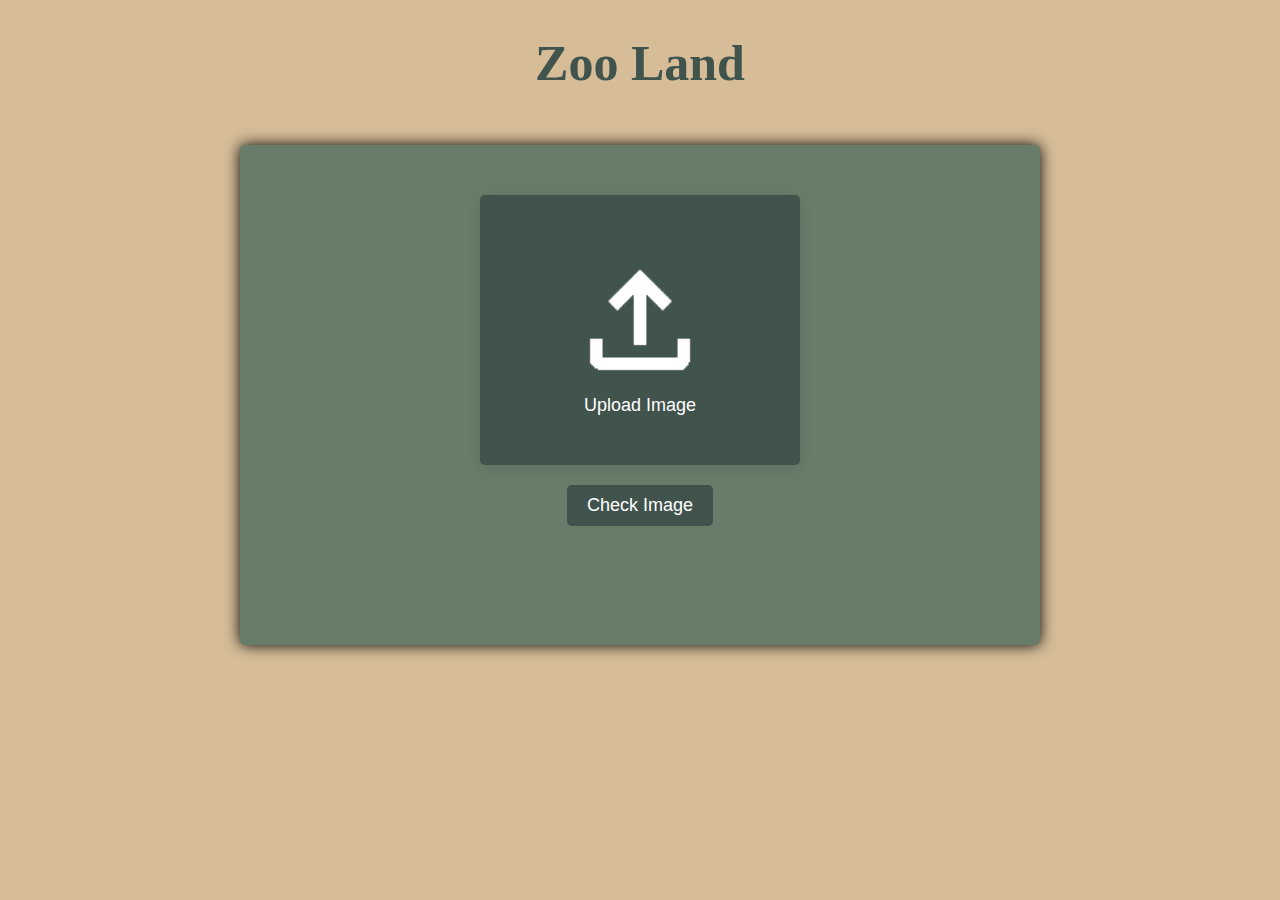
==== frontend/index.html @ b6fd09cd "changed a lot of stuff" ====
<!DOCTYPE html>
<html lang="en">
  <head>
    <meta charset="UTF-8" />
    <meta http-equiv="X-UA-Compatible" content="IE=edge" />
    <meta name="viewport" content="width=device-width, initial-scale=1.0" />
    <link rel="stylesheet" href="index.css" />

    <title>Zoo Land</title>
  </head>
  <body>
    <h1 id="title">Zoo Land</h1>
    <div class="main-box">
      <div class="container">
        <div id="form">
          <div id="photobox">
            <img
              id="uploadImg"
              src="../../assets/uploadfile.png"
              alt=""
              height="150px"
              onclick=""
            />
            <input type="file" id="fileInput" accept="Image/*" />
            <p id="upText">Upload Image</p>
          </div>
          <input id="upbutton" type="button" value="Check Image" />

          <img
            id="undoicon"
            class="hidden"
            height="50px"
            onclick=""
            src="../../assets/undopic.png"
            alt=""
          />
        </div>
      </div>
    </div>
    <script src="script.js"></script>
  </body>
</html>
---- frontend/index.css ----
* {
  box-sizing: border-box;
}
body {
  background-color: #d6bd98;
  margin: 0;
  width: 100%;
  height: 100vh;
  display: flex;
  flex-direction: column;
}
#title {
  color: #40534c;
  text-align: center;
  font-size: 50px;
}
.main-box {
  display: flex;
  flex: 1;
}
.container {
  position: relative;
  background-color: #677d6a;
  width: 800px;
  height: 500px;
  margin: auto;
  margin-top: 20px;
  border-radius: 5px;
  box-shadow: 0 0 15px rgba(0, 0, 0, 2);
}
#form {
  align-items: center;
  display: flex;
  flex-direction: column;
}
#upbutton {
  background-color: #40534c;
  border: none;
  color: white;
  padding: 10px 20px;
  border-radius: 5px;
  transition: 0.3s;
  margin-top: 20px;
  display: flex;
  cursor: pointer;
  font-size: 18px;
}
#upbutton:hover {
  background-color: #1a3636;
  transform: scale(1.05);
}
#photobox {
  height: 270px;
  width: 320px;
  margin-top: 50px;
  background-color: #40534c;
  border-radius: 5px;
  box-shadow: 0 4px 15px rgba(0, 0, 0, 0.1);
  border: 5px solid transparent;
  display: flex;
  flex-direction: column;
  flex-wrap: nowrap;
  justify-content: center;
  align-items: center;
}
#photobox:hover {
  border: 5px solid #1a3636;
  transform: scale(1.05);
}
#uploadImg {
  width: 150px;
  height: 150px;
  object-fit: cover;
  cursor: pointer;
  margin: 0;
  padding: 0;
}
#undoicon {
  position: absolute;
  left: 0;
}
.hidden {
  display: none;
}
#upText {
  margin: 0;
  padding: 0;
  text-align: center;
  color: white;
  font-family: sans-serif;
  font-size: 18px;
}
#fileInput {
  display: none;
}
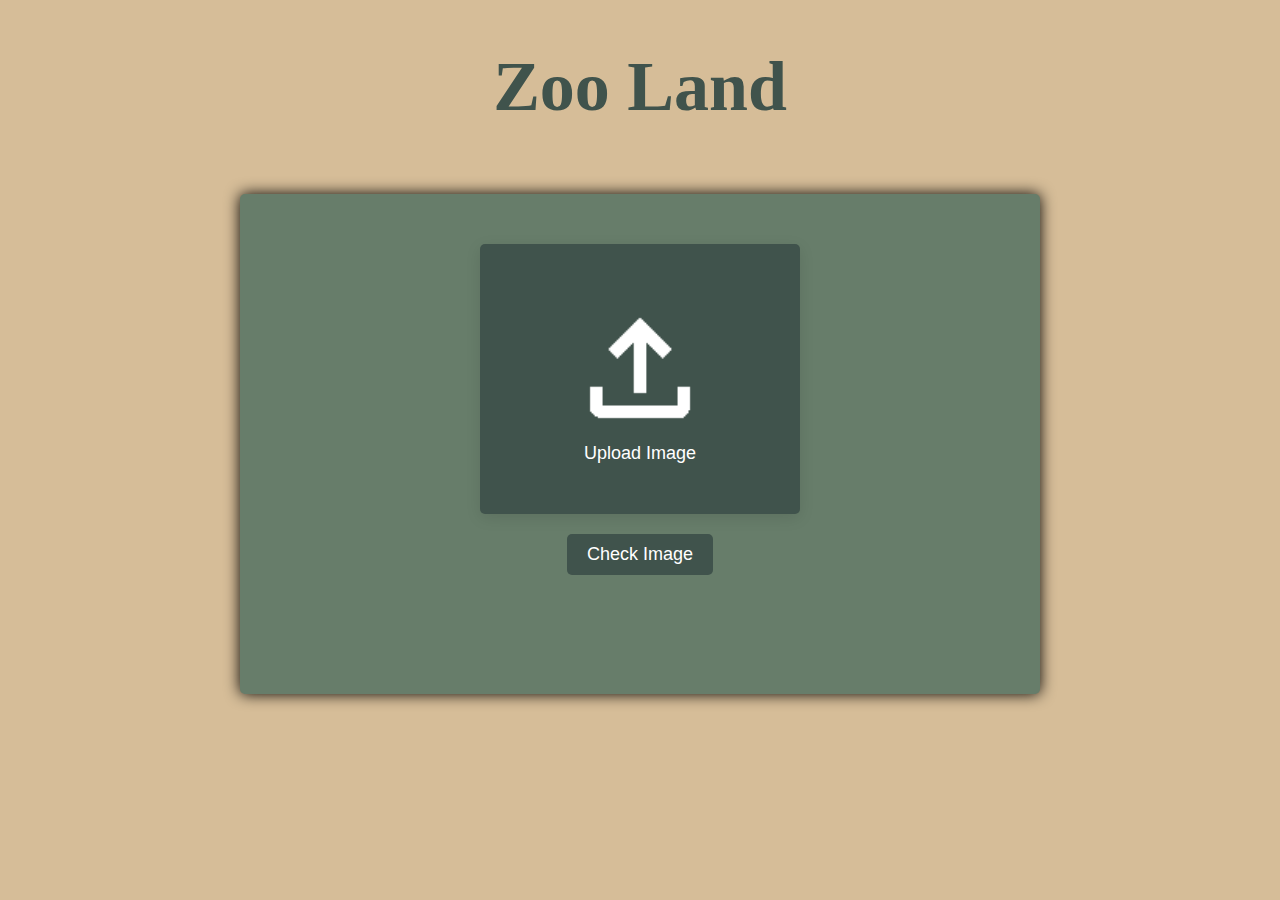
==== commit 5e03b4f5: "added response content and edited somestuff" ====
--- a/frontend/index.html
+++ b/frontend/index.html
@@ -5,18 +5,18 @@
     <meta http-equiv="X-UA-Compatible" content="IE=edge" />
     <meta name="viewport" content="width=device-width, initial-scale=1.0" />
     <link rel="stylesheet" href="index.css" />
-
     <title>Zoo Land</title>
   </head>
   <body>
     <h1 id="title">Zoo Land</h1>
     <div class="main-box">
-      <div class="container">
-        <div id="form">
-          <div id="photobox">
+      <div class="container" id="mainContainer">
+        <div id="mainform" class="form">
+          <!-- Upload Image Section -->
+          <div id="mainPhotobox" class="photobox">
             <img
               id="uploadImg"
-              src="../../assets/uploadfile.png"
+              src="../assets/uploadfile.png"
               alt=""
               height="150px"
               onclick=""
@@ -25,15 +25,43 @@
             <p id="upText">Upload Image</p>
           </div>
           <input id="upbutton" type="button" value="Check Image" />
-
-          <img
-            id="undoicon"
-            class="hidden"
-            height="50px"
-            onclick=""
-            src="../../assets/undopic.png"
-            alt=""
-          />
+        </div>
+      </div>
+      <div class="response-box">
+        <div class="container hidden" id="responseContainer">
+          <div id="responseform" class="form">
+            <!-- Response Image Section -->
+            <div id="respPhotobox" class="photobox">
+              <img
+                id="respImg"
+                src="../assets/uploadfile.png"
+                alt=""
+                height="150px"
+              />
+            </div>
+            <!-- Response Text Section -->
+            <div id="responsetext">
+              <p><strong>Name</strong> <br /><span id="animalName"></span></p>
+              <p>
+                <strong>Probability</strong><br /><span
+                  id="animalProbability"
+                ></span>
+              </p>
+              <p>
+                <strong>Description</strong><br /><span
+                  id="animalDescription"
+                ></span>
+              </p>
+            </div>
+            <img
+              id="undoicon"
+              class=""
+              height="50px"
+              onclick=""
+              src="../assets/undopic.png"
+              alt=""
+            />
+          </div>
         </div>
       </div>
     </div>
--- a/frontend/index.css
+++ b/frontend/index.css
@@ -1,6 +1,9 @@
+/* Apply box-sizing to all elements */
 * {
   box-sizing: border-box;
 }
+
+/* Body styling */
 body {
   background-color: #d6bd98;
   margin: 0;
@@ -9,15 +12,24 @@
   display: flex;
   flex-direction: column;
 }
+
+/* Title styling */
 #title {
   color: #40534c;
   text-align: center;
-  font-size: 50px;
+  font-size: 70px;
 }
+
+/* Main box styling */
 .main-box {
   display: flex;
   flex: 1;
+  flex-direction: column;
+  justify-content: flex-start;
+  align-items: center;
 }
+
+/* Container styling */
 .container {
   position: relative;
   background-color: #677d6a;
@@ -28,11 +40,15 @@
   border-radius: 5px;
   box-shadow: 0 0 15px rgba(0, 0, 0, 2);
 }
-#form {
+
+/* Form styling */
+.form {
   align-items: center;
   display: flex;
   flex-direction: column;
 }
+
+/* Button styling */
 #upbutton {
   background-color: #40534c;
   border: none;
@@ -49,7 +65,9 @@
   background-color: #1a3636;
   transform: scale(1.05);
 }
-#photobox {
+
+/* Photobox styling */
+.photobox {
   height: 270px;
   width: 320px;
   margin-top: 50px;
@@ -57,31 +75,50 @@
   border-radius: 5px;
   box-shadow: 0 4px 15px rgba(0, 0, 0, 0.1);
   border: 5px solid transparent;
+  cursor: pointer;
   display: flex;
   flex-direction: column;
   flex-wrap: nowrap;
   justify-content: center;
   align-items: center;
 }
-#photobox:hover {
+#mainPhotobox:hover {
   border: 5px solid #1a3636;
   transform: scale(1.05);
 }
+
+/* Response photobox styling */
+#respPhotobox {
+  cursor: default;
+  height: 200px;
+  width: 270px;
+}
+
+/* Upload image styling */
 #uploadImg {
   width: 150px;
   height: 150px;
   object-fit: cover;
-  cursor: pointer;
   margin: 0;
   padding: 0;
 }
+
+/* Undo icon styling */
 #undoicon {
   position: absolute;
   left: 0;
 }
+#undoicon:hover {
+  transform: scale(1.2);
+  cursor: pointer;
+}
+
+/* Hidden class styling */
 .hidden {
   display: none;
 }
+
+/* Upload text styling */
 #upText {
   margin: 0;
   padding: 0;
@@ -90,6 +127,29 @@
   font-family: sans-serif;
   font-size: 18px;
 }
+
+/* File input styling */
 #fileInput {
   display: none;
 }
+
+/* Response text styling */
+#responsetext {
+  margin-top: 20px;
+  color: white;
+  font-family: sans-serif;
+  font-size: 18px;
+  text-align: center;
+  padding: 20px;
+  border-radius: 5px;
+  border-block: black;
+  border: 5px solid #1a3636;
+  background-color: #40534c;
+  box-shadow: 0 4px 15px rgba(0, 0, 0, 0.1);
+}
+#responsetext p {
+  margin: 10px 0;
+}
+#responsetext strong {
+  color: #d2d79f;
+}
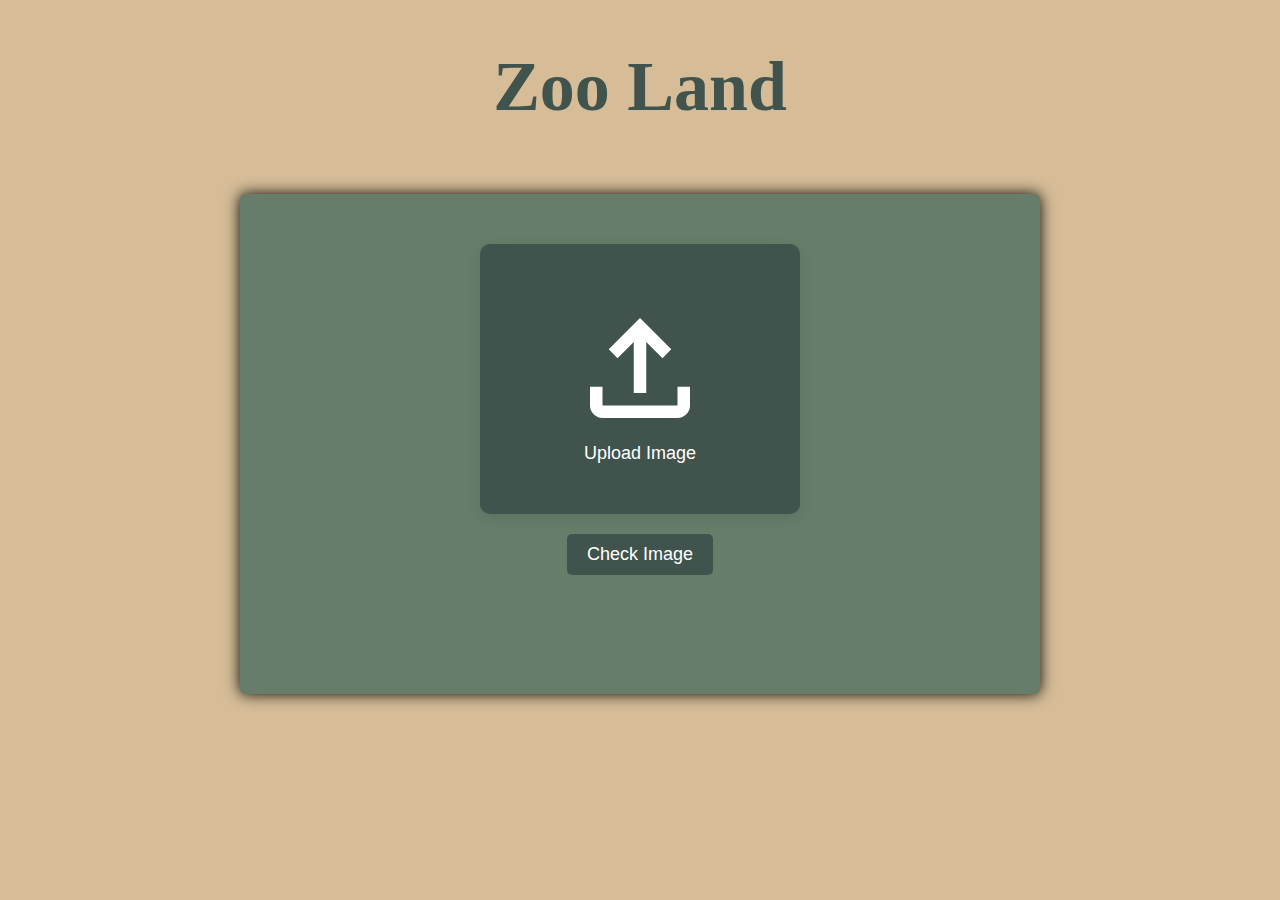
==== commit 0fa1690d: "edited some stuff" ====
--- a/frontend/index.html
+++ b/frontend/index.html
@@ -16,7 +16,7 @@
           <div id="mainPhotobox" class="photobox">
             <img
               id="uploadImg"
-              src="../assets/uploadfile.png"
+              src="../assets/uploadimg.svg"
               alt=""
               height="150px"
               onclick=""
@@ -34,7 +34,7 @@
             <div id="respPhotobox" class="photobox">
               <img
                 id="respImg"
-                src="../assets/uploadfile.png"
+                src="../assets/uploadimg.svg"
                 alt=""
                 height="150px"
               />
@@ -58,7 +58,7 @@
               class=""
               height="50px"
               onclick=""
-              src="../assets/undopic.png"
+              src="../assets/undoimg.svg"
               alt=""
             />
           </div>
--- a/frontend/index.css
+++ b/frontend/index.css
@@ -3,6 +3,10 @@
   box-sizing: border-box;
 }
 
+svg {
+  padding: 0;
+  margin: 0;
+}
 /* Body styling */
 body {
   background-color: #d6bd98;
@@ -72,7 +76,7 @@
   width: 320px;
   margin-top: 50px;
   background-color: #40534c;
-  border-radius: 5px;
+  border-radius: 10px;
   box-shadow: 0 4px 15px rgba(0, 0, 0, 0.1);
   border: 5px solid transparent;
   cursor: pointer;
@@ -81,9 +85,10 @@
   flex-wrap: nowrap;
   justify-content: center;
   align-items: center;
+  transition: 0.3s;
 }
 #mainPhotobox:hover {
-  border: 5px solid #1a3636;
+  background-color: #1a3636;
   transform: scale(1.05);
 }
 
@@ -107,6 +112,7 @@
 #undoicon {
   position: absolute;
   left: 0;
+  transition: 0.4s;
 }
 #undoicon:hover {
   transform: scale(1.2);
@@ -153,3 +159,72 @@
 #responsetext strong {
   color: #d2d79f;
 }
+
+/* Media queries for responsiveness */
+@media (max-width: 1024px) {
+  /* Tablet styles */
+  .container {
+    width: 90%;
+  }
+  .response-box {
+    width: 90%;
+  }
+}
+
+@media (max-width: 768px) {
+  /* Mobile styles */
+  .container {
+    width: 90%;
+  }
+  .response-box {
+    width: 90%;
+  }
+  #title {
+    font-size: 12vw;
+  }
+  .photobox,
+  #respPhotobox {
+    height: 200px;
+    max-width: 100%;
+  }
+  #upbutton {
+    font-size: 16px;
+    padding: 8px 16px;
+  }
+  #responsetext {
+    font-size: 16px;
+    padding: 15px;
+  }
+  #responseContainer {
+    width: 100%;
+    padding: 10px;
+    box-sizing: border-box;
+  }
+}
+
+@media (max-width: 480px) {
+  /* Smaller mobile styles */
+  #title {
+    font-size: 14vw;
+  }
+  .photobox,
+  #respPhotobox {
+    height: 200px;
+    max-width: 100%;
+    box-sizing: content-box;
+  }
+  #upbutton {
+    font-size: 25px;
+    padding: 6px 12px;
+  }
+  #responsetext {
+    font-size: 16px;
+    padding-bottom: 5px;
+  }
+  /* Ensure response container takes full width on smaller screens */
+  #responseContainer {
+    width: 100%;
+    padding: 10px;
+    box-sizing: border-box;
+  }
+}
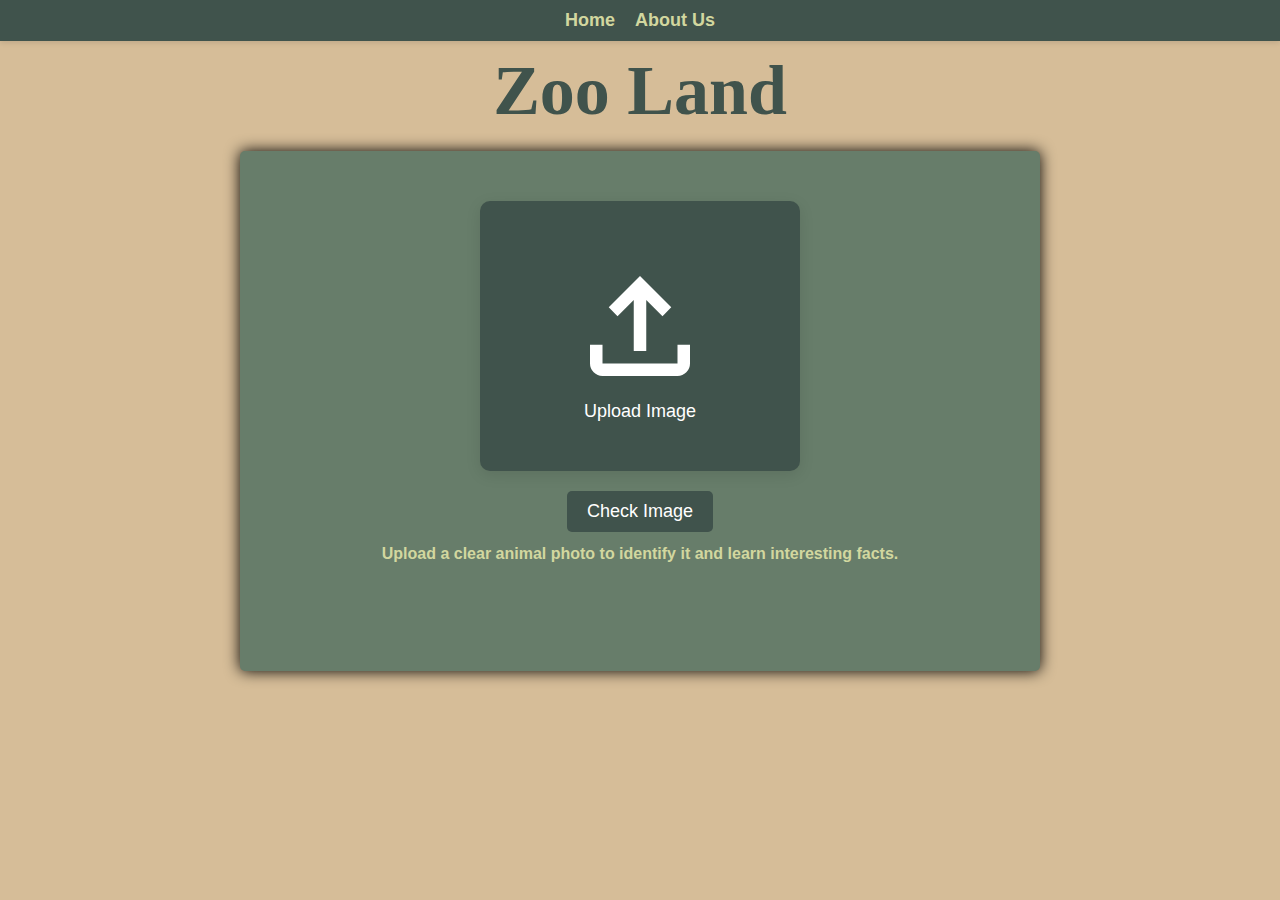
==== commit f007a479: "added some stuff" ====
--- a/frontend/index.html
+++ b/frontend/index.html
@@ -8,6 +8,12 @@
     <title>Zoo Land</title>
   </head>
   <body>
+    <nav class="navbar">
+      <ul>
+        <li><a href="index.html">Home</a></li>
+        <li><a href="about.html">About Us</a></li>
+      </ul>
+    </nav>
     <h1 id="title">Zoo Land</h1>
     <div class="main-box">
       <div class="container" id="mainContainer">
@@ -25,6 +31,10 @@
             <p id="upText">Upload Image</p>
           </div>
           <input id="upbutton" type="button" value="Check Image" />
+          <p id="appDescription">
+            Upload a clear animal photo to identify it and learn interesting
+            facts.
+          </p>
         </div>
       </div>
       <div class="response-box">
@@ -41,6 +51,7 @@
             </div>
             <!-- Response Text Section -->
             <div id="responsetext">
+              <p><strong>Type</strong> <br /><span id="animalType"></span></p>
               <p><strong>Name</strong> <br /><span id="animalName"></span></p>
               <p>
                 <strong>Probability</strong><br /><span
--- a/frontend/index.css
+++ b/frontend/index.css
@@ -15,6 +15,39 @@
   height: 100vh;
   display: flex;
   flex-direction: column;
+}
+/* Navigation Bar Styling */
+.navbar {
+  font-family: Arial, sans-serif;
+  background-color: #40534c;
+  padding: 10px 20px;
+  display: flex;
+  justify-content: center;
+  box-shadow: 0 2px 5px rgba(0, 0, 0, 0.1);
+}
+
+.navbar ul {
+  list-style-type: none;
+  margin: 0;
+  padding: 0;
+  display: flex;
+}
+
+.navbar li {
+  margin: 0 10px;
+}
+
+.navbar a {
+  text-decoration: none;
+  color: #d2d79f;
+  font-size: 18px;
+  font-weight: bold;
+  transition: color 0.3s, transform 0.3s;
+}
+
+.navbar a:hover {
+  color: #ffffff;
+  transform: scale(1.1);
 }
 
 /* Title styling */
@@ -22,6 +55,8 @@
   color: #40534c;
   text-align: center;
   font-size: 70px;
+  margin: auto;
+  margin-top: 10px;
 }
 
 /* Main box styling */
@@ -38,11 +73,12 @@
   position: relative;
   background-color: #677d6a;
   width: 800px;
-  height: 500px;
+  height: 520px;
   margin: auto;
   margin-top: 20px;
   border-radius: 5px;
   box-shadow: 0 0 15px rgba(0, 0, 0, 2);
+  overflow: hidden;
 }
 
 /* Form styling */
@@ -107,6 +143,16 @@
   margin: 0;
   padding: 0;
 }
+#appDescription {
+  margin-top: 10px;
+  color: #d2d79f;
+  font-family: "Arial", sans-serif;
+  font-size: 16px;
+  font-weight: bold;
+  text-align: center;
+  max-width: 80%;
+  line-height: 1.5;
+}
 
 /* Undo icon styling */
 #undoicon {
@@ -141,7 +187,9 @@
 
 /* Response text styling */
 #responsetext {
+  margin: 6px;
   margin-top: 20px;
+  margin-bottom: 5px;
   color: white;
   font-family: sans-serif;
   font-size: 18px;
@@ -159,6 +207,12 @@
 #responsetext strong {
   color: #d2d79f;
 }
+/* Initial hidden state for response container */
+#responseContainer {
+  display: none; /* Hidden by default */
+  height: auto;
+  padding: 8px;
+}
 
 /* Media queries for responsiveness */
 @media (max-width: 1024px) {
@@ -188,7 +242,7 @@
     max-width: 100%;
   }
   #upbutton {
-    font-size: 16px;
+    font-size: 20px;
     padding: 8px 16px;
   }
   #responsetext {
@@ -199,6 +253,7 @@
     width: 100%;
     padding: 10px;
     box-sizing: border-box;
+    height: auto;
   }
 }
 
@@ -212,6 +267,7 @@
     height: 200px;
     max-width: 100%;
     box-sizing: content-box;
+    width: 90%;
   }
   #upbutton {
     font-size: 25px;
@@ -226,5 +282,24 @@
     width: 100%;
     padding: 10px;
     box-sizing: border-box;
-  }
-}
+    height: auto;
+  }
+}
+
+@keyframes fade-in {
+  from {
+    opacity: 0;
+  }
+  to {
+    opacity: 1;
+  }
+}
+
+@keyframes fade-out {
+  from {
+    opacity: 1;
+  }
+  to {
+    opacity: 0;
+  }
+}
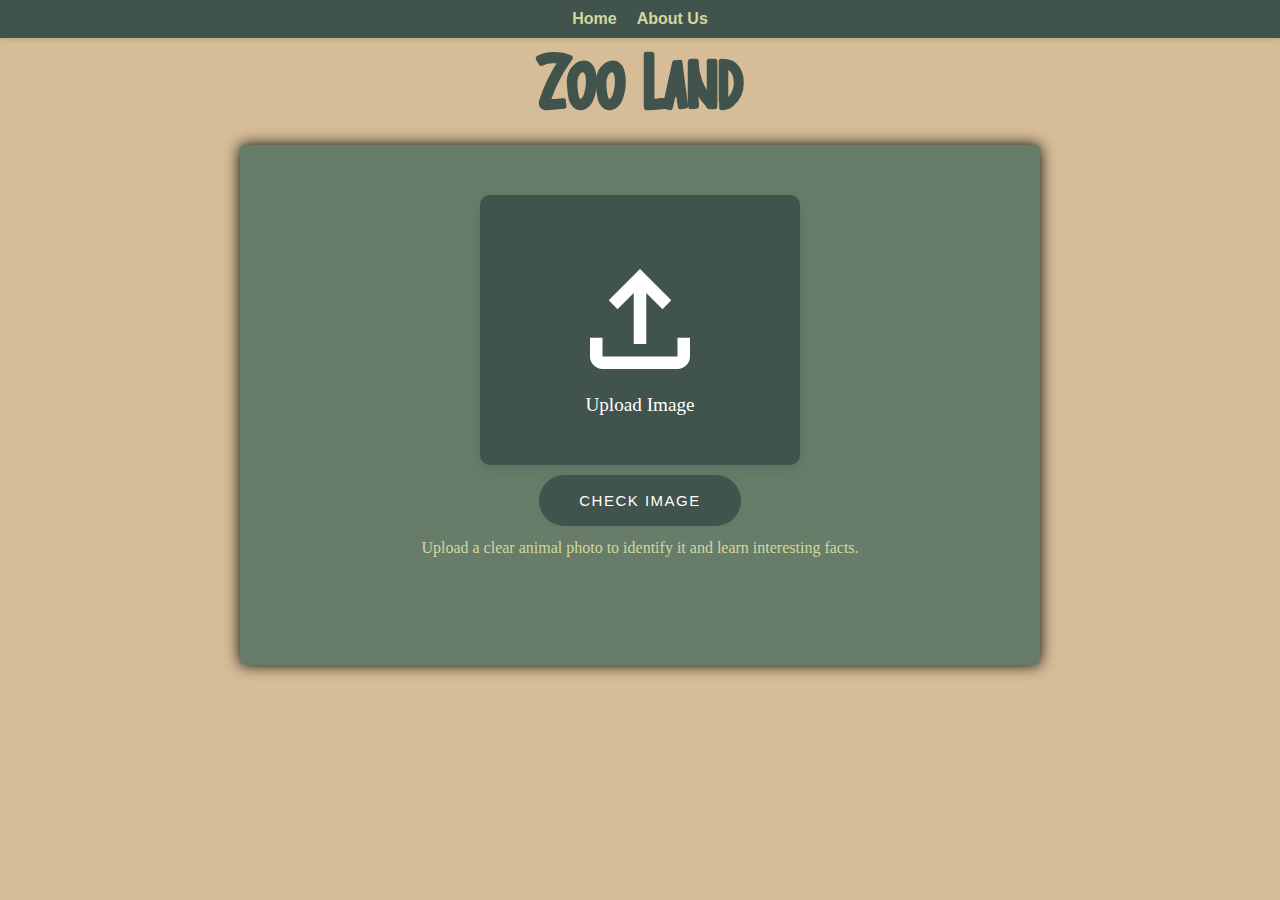
==== commit cce8e3cc: "added favicon wiith api responce  AND html link and edited readme" ====
--- a/frontend/index.html
+++ b/frontend/index.html
@@ -5,6 +5,7 @@
     <meta http-equiv="X-UA-Compatible" content="IE=edge" />
     <meta name="viewport" content="width=device-width, initial-scale=1.0" />
     <link rel="stylesheet" href="index.css" />
+    <link rel="icon" href="../assets/icon/favicon.ico" type="image/x-icon" />
     <title>Zoo Land</title>
   </head>
   <body>
--- a/frontend/index.css
+++ b/frontend/index.css
@@ -3,6 +3,17 @@
   box-sizing: border-box;
 }
 
+/* websize Fonts */
+@font-face {
+  font-family: LydoraKids;
+  src: url(./fonts/LydoraKids.ttf);
+}
+
+@font-face {
+  font-family: Fredoka;
+  src: url(./fonts/Fredoka-VariableFont_wdthwght.ttf);
+}
+
 svg {
   padding: 0;
   margin: 0;
@@ -40,7 +51,7 @@
 .navbar a {
   text-decoration: none;
   color: #d2d79f;
-  font-size: 18px;
+  font-size: 1rem;
   font-weight: bold;
   transition: color 0.3s, transform 0.3s;
 }
@@ -52,9 +63,10 @@
 
 /* Title styling */
 #title {
+  font-family: LydoraKids, sans-serif;
   color: #40534c;
   text-align: center;
-  font-size: 70px;
+  font-size: 5rem;
   margin: auto;
   margin-top: 10px;
 }
@@ -89,7 +101,40 @@
 }
 
 /* Button styling */
+/* From Uiverse.io by barisdogansutcu */
 #upbutton {
+  padding: 17px 40px;
+  border-radius: 50px;
+  cursor: pointer;
+  border: 0;
+  margin-top: 10px;
+  display: flex;
+  color: white;
+  background-color: #40534c;
+  box-shadow: rgb(0 0 0 / 5%) 0 0 8px;
+  letter-spacing: 1.5px;
+  text-transform: uppercase;
+  font-size: 15px;
+  transition: all 0.5s ease;
+}
+
+#upbutton:hover {
+  letter-spacing: 3px;
+  background-color: hsl(180, 35%, 16%);
+  color: hsl(0, 0%, 100%);
+  box-shadow: rgb(26, 54, 54) 0px 7px 29px 0px;
+}
+
+#upbutton:active {
+  letter-spacing: 3px;
+  background-color: hsl(180, 35%, 16%);
+  color: hsl(0, 0%, 100%);
+  box-shadow: rgb(26, 54, 54) 0px 0px 0px 0px;
+  transform: scale(0.9);
+  transition: 200ms;
+}
+
+/* #upbutton {
   background-color: #40534c;
   border: none;
   color: white;
@@ -99,12 +144,13 @@
   margin-top: 20px;
   display: flex;
   cursor: pointer;
-  font-size: 18px;
+  font-size: 1.2rem;
+  font-family: Fredoka;
 }
 #upbutton:hover {
   background-color: #1a3636;
   transform: scale(1.05);
-}
+} */
 
 /* Photobox styling */
 .photobox {
@@ -122,10 +168,12 @@
   justify-content: center;
   align-items: center;
   transition: 0.3s;
+  transition: all 0.5s ease;
 }
 #mainPhotobox:hover {
   background-color: #1a3636;
   transform: scale(1.05);
+  box-shadow: rgb(26, 54, 54) 0px 7px 29px 0px;
 }
 
 /* Response photobox styling */
@@ -144,11 +192,11 @@
   padding: 0;
 }
 #appDescription {
+  font-family: Fredoka;
   margin-top: 10px;
   color: #d2d79f;
-  font-family: "Arial", sans-serif;
-  font-size: 16px;
-  font-weight: bold;
+  font-size: 1rem;
+  font-weight: normal;
   text-align: center;
   max-width: 80%;
   line-height: 1.5;
@@ -176,8 +224,8 @@
   padding: 0;
   text-align: center;
   color: white;
-  font-family: sans-serif;
-  font-size: 18px;
+  font-family: Fredoka;
+  font-size: 1.2rem;
 }
 
 /* File input styling */
@@ -192,7 +240,7 @@
   margin-bottom: 5px;
   color: white;
   font-family: sans-serif;
-  font-size: 18px;
+  font-size: 1.2rem;
   text-align: center;
   padding: 20px;
   border-radius: 5px;
@@ -242,11 +290,11 @@
     max-width: 100%;
   }
   #upbutton {
-    font-size: 20px;
+    font-size: 1.3rem;
     padding: 8px 16px;
   }
   #responsetext {
-    font-size: 16px;
+    font-size: 1rem;
     padding: 15px;
   }
   #responseContainer {
@@ -270,11 +318,12 @@
     width: 90%;
   }
   #upbutton {
-    font-size: 25px;
+    font-size: 1.2rem;
     padding: 6px 12px;
+    margin-top: 1rem;
   }
   #responsetext {
-    font-size: 16px;
+    font-size: 1rem;
     padding-bottom: 5px;
   }
   /* Ensure response container takes full width on smaller screens */
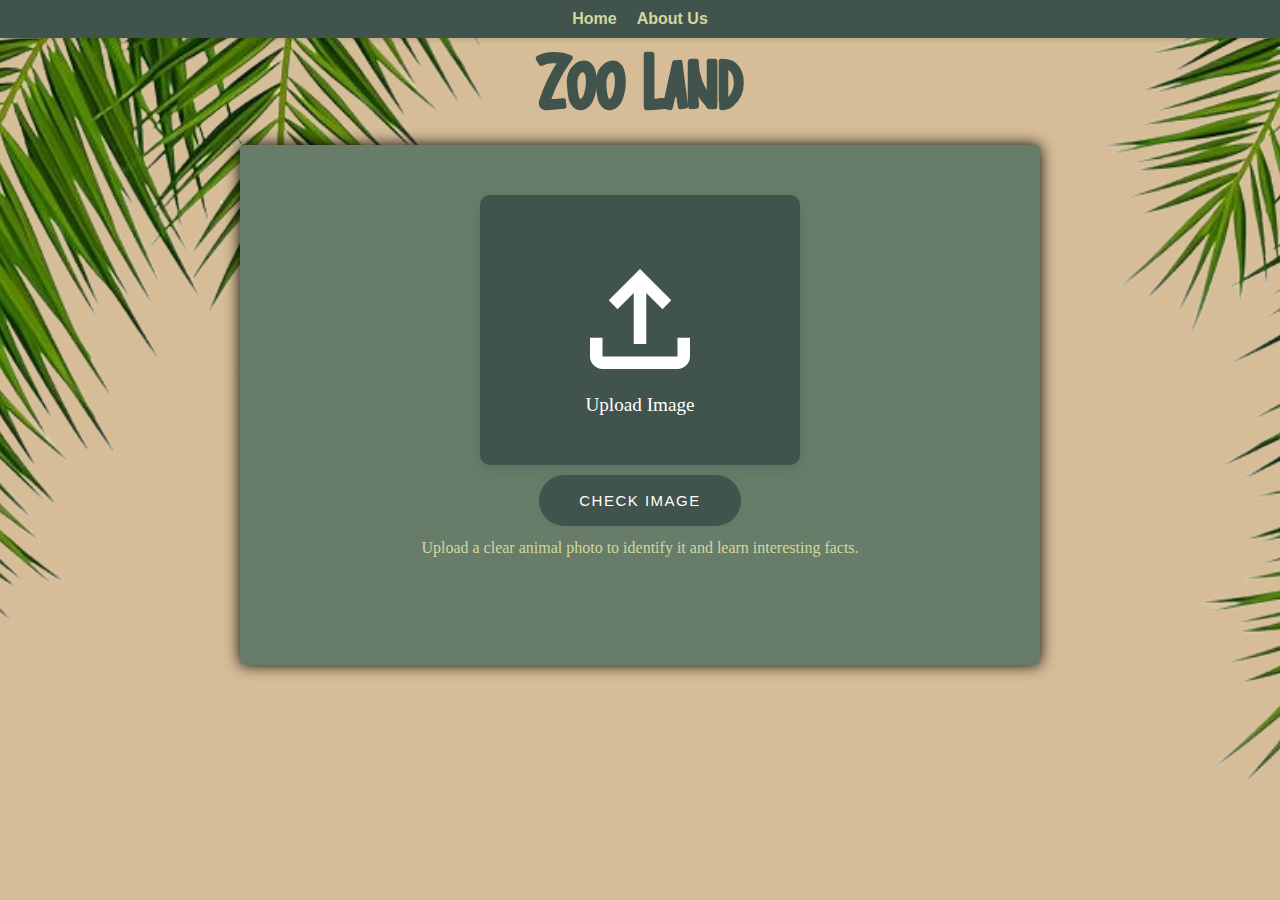
==== commit a613d451: "added palm picture" ====
--- a/frontend/index.html
+++ b/frontend/index.html
@@ -15,6 +15,7 @@
         <li><a href="about.html">About Us</a></li>
       </ul>
     </nav>
+    <div id="palm"></div>
     <h1 id="title">Zoo Land</h1>
     <div class="main-box">
       <div class="container" id="mainContainer">
--- a/frontend/index.css
+++ b/frontend/index.css
@@ -59,6 +59,19 @@
 .navbar a:hover {
   color: #ffffff;
   transform: scale(1.1);
+}
+
+#palm {
+  position: absolute;
+  top: 0;
+  left: 0;
+  width: 100%;
+  height: 100vh;
+  background-image: url("../assets/Palm.png");
+  background-size: cover;
+  background-repeat: no-repeat;
+  background-position: center;
+  z-index: -1;
 }
 
 /* Title styling */
@@ -303,6 +316,10 @@
     box-sizing: border-box;
     height: auto;
   }
+  #palm {
+    height: 100%;
+    background-position: top;
+  }
 }
 
 @media (max-width: 480px) {
@@ -333,6 +350,9 @@
     box-sizing: border-box;
     height: auto;
   }
+  #palm {
+    display: none;
+  }
 }
 
 @keyframes fade-in {
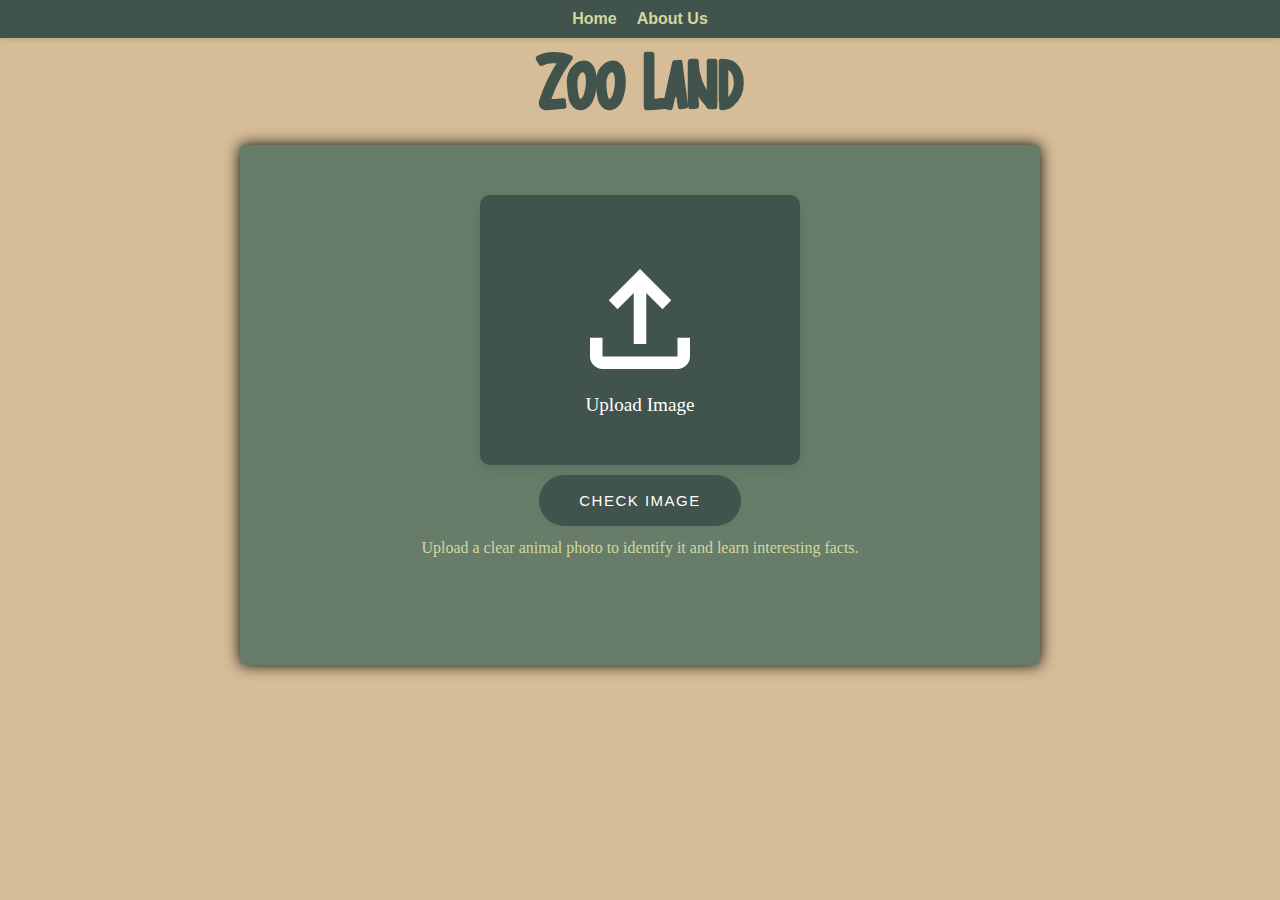
==== commit 2ab04b19: "a" ====
--- a/frontend/index.html
+++ b/frontend/index.html
@@ -15,7 +15,6 @@
         <li><a href="about.html">About Us</a></li>
       </ul>
     </nav>
-    <div id="palm"></div>
     <h1 id="title">Zoo Land</h1>
     <div class="main-box">
       <div class="container" id="mainContainer">
--- a/frontend/index.css
+++ b/frontend/index.css
@@ -59,19 +59,6 @@
 .navbar a:hover {
   color: #ffffff;
   transform: scale(1.1);
-}
-
-#palm {
-  position: absolute;
-  top: 0;
-  left: 0;
-  width: 100%;
-  height: 100vh;
-  background-image: url("../assets/Palm.png");
-  background-size: cover;
-  background-repeat: no-repeat;
-  background-position: center;
-  z-index: -1;
 }
 
 /* Title styling */
@@ -316,10 +303,6 @@
     box-sizing: border-box;
     height: auto;
   }
-  #palm {
-    height: 100%;
-    background-position: top;
-  }
 }
 
 @media (max-width: 480px) {
@@ -350,9 +333,6 @@
     box-sizing: border-box;
     height: auto;
   }
-  #palm {
-    display: none;
-  }
 }
 
 @keyframes fade-in {
